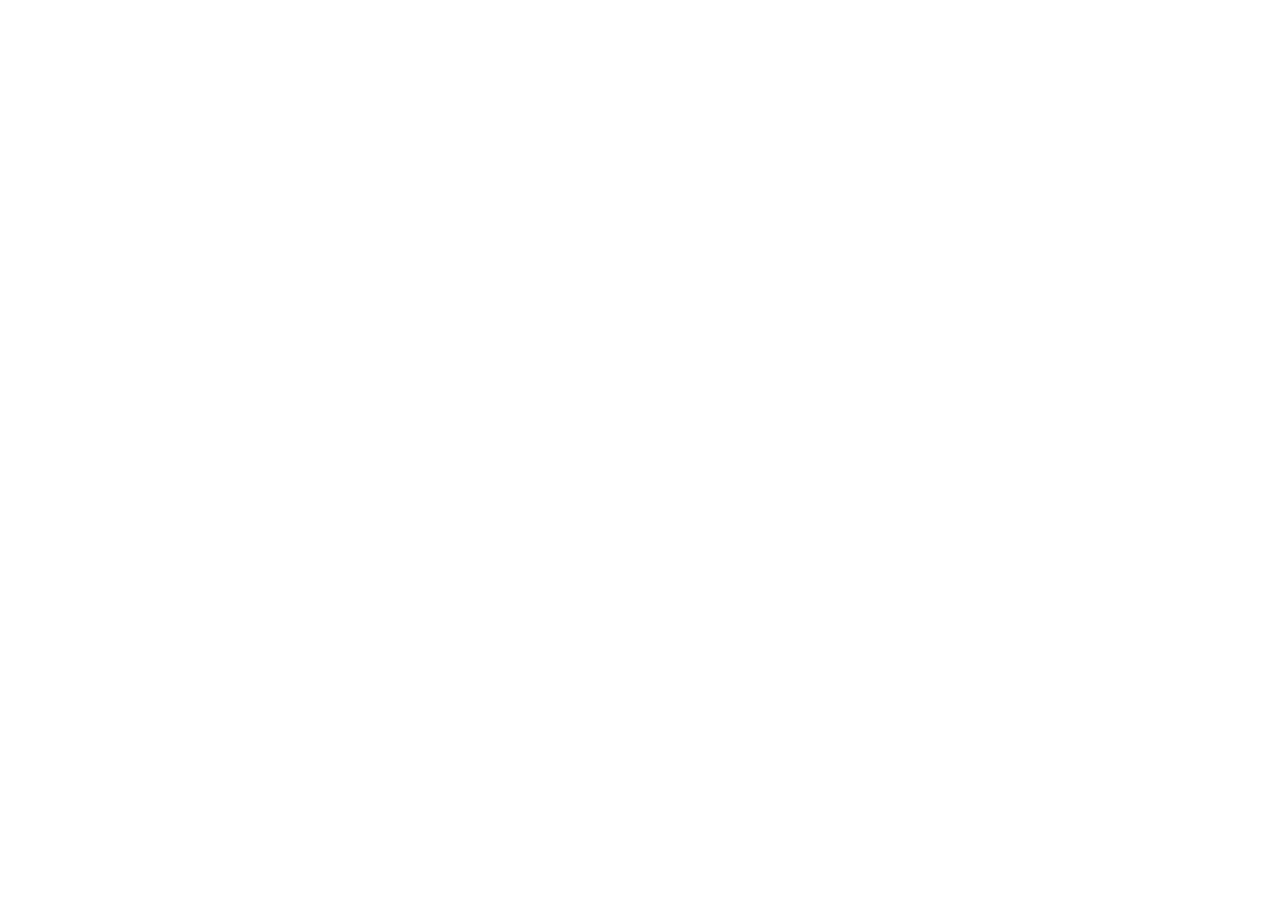
==== USwap/index.html @ 93fbeb54 "." ====
<!DOCTYPE html>
<html lang="es">
<head>
    <meta charset="UTF-8">
    <meta name="viewport" content="width=device-width, initial-scale=1.0">
    <title>Inicio</title>
</head>
<body>

    <header>
    </header>

    <nav>
    </nav>

    <main>

        <section>

        </section>

    </main>

    <footer>
    </footer>

</body>
</html>
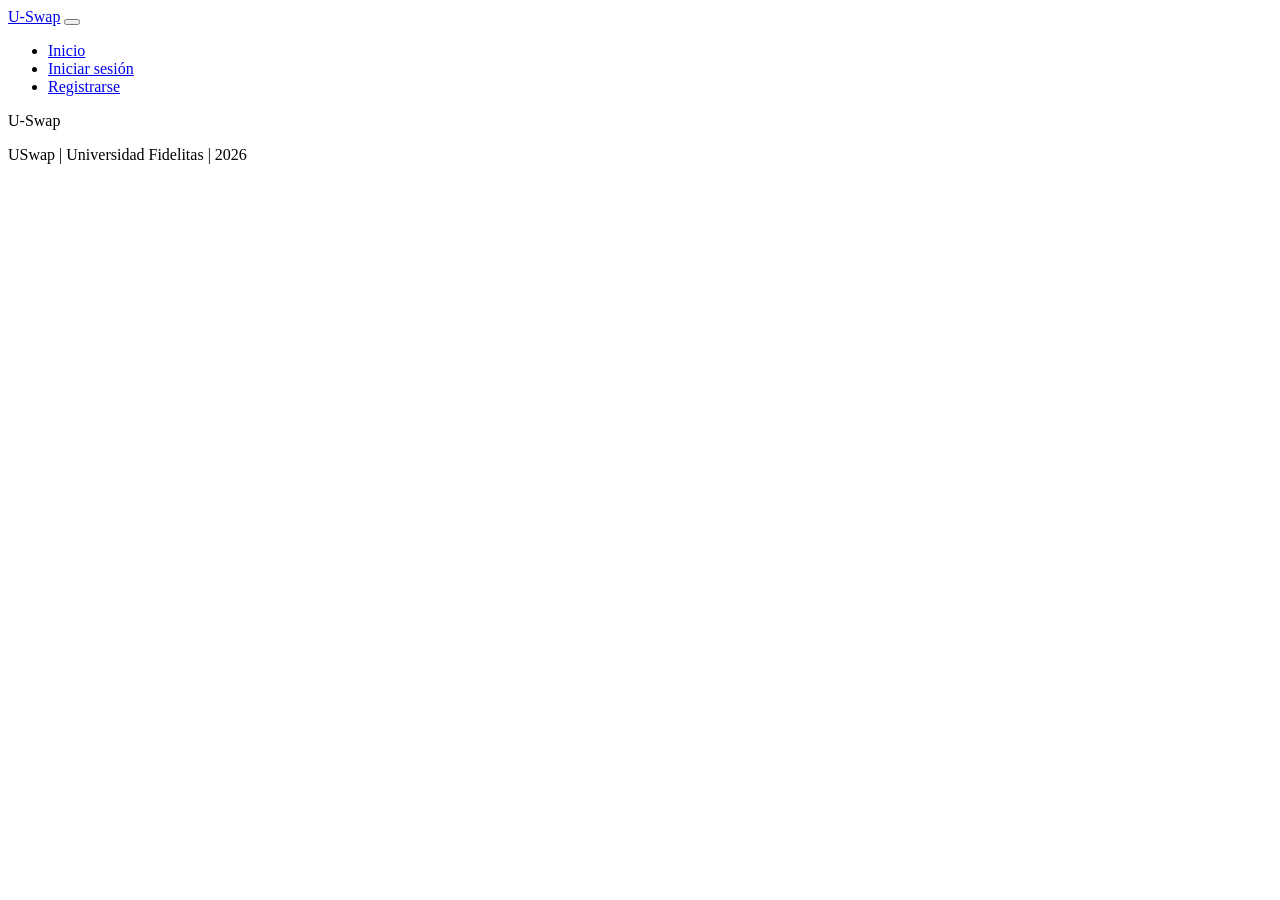
==== commit 9300b207: "." ====
--- a/USwap/index.html
+++ b/USwap/index.html
@@ -7,7 +7,38 @@
 </head>
 <body>
 
-    <header>
+    <header class="navbar navbar-expand-lg navbar-dark bg-success">
+
+        <div class="container">
+
+            <a class="navbar-brand" href="#">U-Swap</a>
+
+            <button class="navbar-toggler" data-bs-toggle="collapse" data-bs-target="#menu">
+                <span class="navbar-toggler-icon"></span>
+            </button>
+
+            <div class="collapse navbar-collapse" id="menu">
+
+                <ul class="navbar-nav ms-auto">
+
+                    <li class="nav-item">
+                        <a class="nav-link active" href="#">Inicio</a>
+                    </li>
+
+                    <li class="nav-item">
+                        <a class="nav-link" href="login.html">Iniciar sesión</a>
+                    </li>
+
+                    <li class="nav-item">
+                        <a class="nav-link" href="registro.html">Registrarse</a>
+                    </li>
+
+                </ul>
+
+            </div>
+
+        </div>
+
     </header>
 
     <nav>
@@ -21,7 +52,14 @@
 
     </main>
 
-    <footer>
+    <footer class="bg-dark text-white text-center mt-5 p-3">
+
+        <p class="mb-1">U-Swap</p>
+
+        <p class="mb-0">
+            USwap | Universidad Fidelitas | 2026
+        </p>
+
     </footer>
 
 </body>
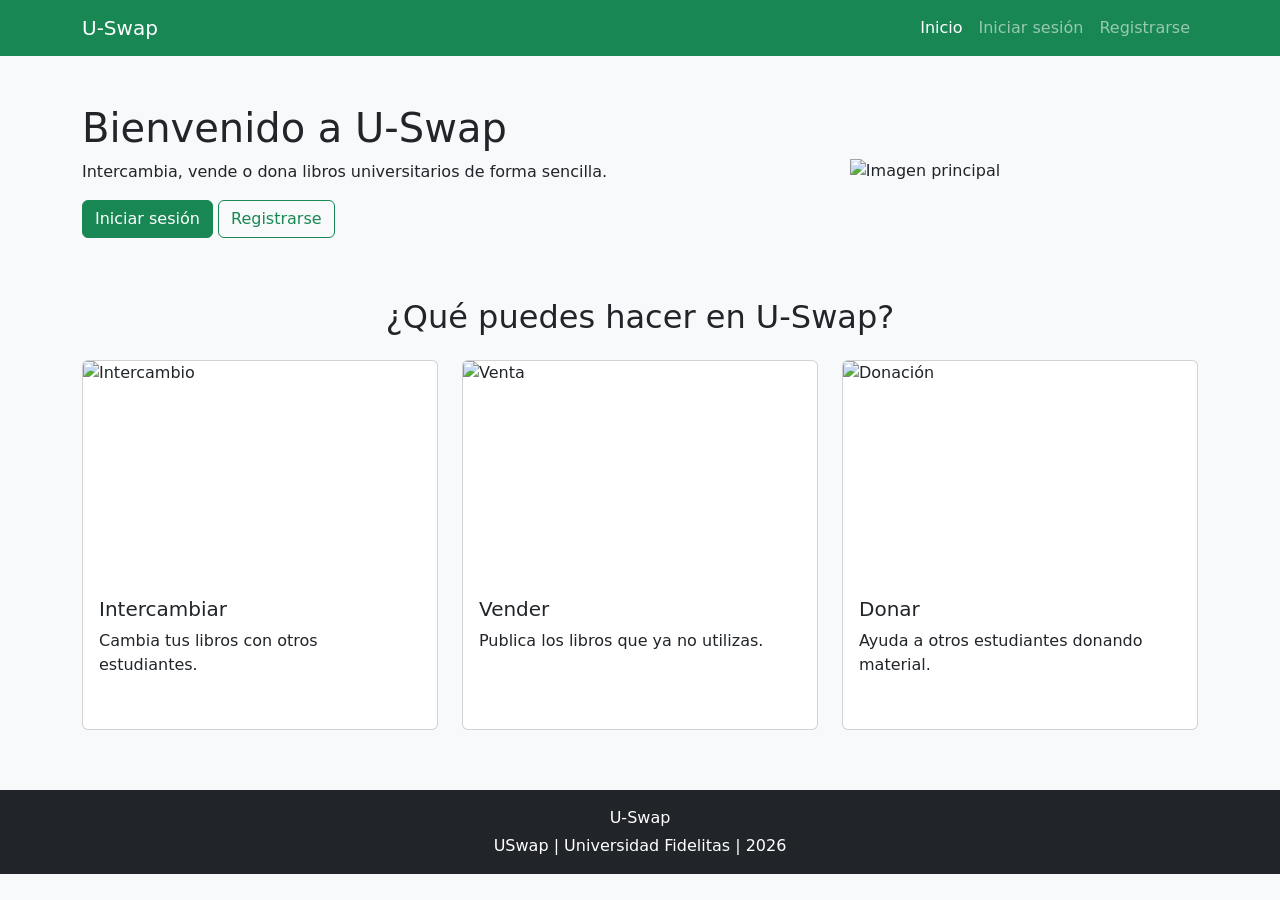
==== commit 47cc8940: "." ====
--- a/USwap/index.html
+++ b/USwap/index.html
@@ -1,12 +1,19 @@
 <!DOCTYPE html>
 <html lang="es">
+
 <head>
+
     <meta charset="UTF-8">
     <meta name="viewport" content="width=device-width, initial-scale=1.0">
-    <title>Inicio</title>
+
+    <title>U-Swap</title>
+
+    <link href="https://cdn.jsdelivr.net/npm/bootstrap@5.3.7/dist/css/bootstrap.min.css" rel="stylesheet">
+    <link rel="stylesheet" href="css/css.css">
+
 </head>
+
 <body>
-
     <header class="navbar navbar-expand-lg navbar-dark bg-success">
 
         <div class="container">
@@ -26,7 +33,7 @@
                     </li>
 
                     <li class="nav-item">
-                        <a class="nav-link" href="login.html">Iniciar sesión</a>
+                        <a class="nav-link" href="inicioSesion.html">Iniciar sesión</a>
                     </li>
 
                     <li class="nav-item">
@@ -41,12 +48,107 @@
 
     </header>
 
-    <nav>
-    </nav>
+    <main>
+        <section class="container mt-5">
 
-    <main>
+            <div class="row align-items-center">
 
-        <section>
+                <div class="col-md-6">
+
+                    <h1>Bienvenido a U-Swap</h1>
+
+                    <p>
+                        Intercambia, vende o dona libros universitarios de forma sencilla.
+                    </p>
+
+                    <a href="inicioSesion.html" class="btn btn-success">
+                        Iniciar sesión
+                    </a>
+
+                    <a href="registro.html" class="btn btn-outline-success">
+                        Registrarse
+                    </a>
+
+                </div>
+
+                <div class="col-md-6 text-center">
+
+                    <img src="https://encrypted-tbn0.gstatic.com/images?q=tbn:ANd9GcSvp2qlbPIbWVZ3sUcBw461mixc3N7v8Za394JLHCnrOkldf8sCNHChKzLT&s=10" alt="Imagen principal" class="img-fluid">
+
+                </div>
+
+            </div>
+
+        </section>
+        <section class="container mt-5">
+
+            <h2 class="text-center mb-4">
+                ¿Qué puedes hacer en U-Swap?
+            </h2>
+
+            <div class="row">
+
+                <div class="col-md-4">
+
+                    <div class="card">
+
+                        <img src="https://encrypted-tbn0.gstatic.com/images?q=tbn:ANd9GcTh-PjV7AsOBnnr8fqC9k1x563du3hgVQK_5Sd8M7zcXUjzzUQByUCE_Ral&s=10" class="card-img-top" alt="Intercambio">
+
+                        <div class="card-body">
+
+                            <h5>Intercambiar</h5>
+
+                            <p>
+                                Cambia tus libros con otros estudiantes.
+                            </p>
+
+                        </div>
+
+                    </div>
+
+                </div>
+
+                <div class="col-md-4">
+
+                    <div class="card">
+
+                        <img src="https://encrypted-tbn0.gstatic.com/images?q=tbn:ANd9GcRw9hoGt6qkgAv5vHhZItZFttEyfZECp71WKikzyBfoYkIWQbp8xZOn1oJs&s=10" class="card-img-top" alt="Venta">
+
+                        <div class="card-body">
+
+                            <h5>Vender</h5>
+
+                            <p>
+                                Publica los libros que ya no utilizas.
+                            </p>
+
+                        </div>
+
+                    </div>
+
+                </div>
+
+                <div class="col-md-4">
+
+                    <div class="card">
+
+                        <img src="https://toledofol.org/wp-content/uploads/bookdonations.jpg" class="card-img-top" alt="Donación">
+
+                        <div class="card-body">
+
+                            <h5>Donar</h5>
+
+                            <p>
+                                Ayuda a otros estudiantes donando material.
+                            </p>
+
+                        </div>
+
+                    </div>
+
+                </div>
+
+            </div>
 
         </section>
 
@@ -61,6 +163,6 @@
         </p>
 
     </footer>
+</body>
 
-</body>
 </html>
--- a/USwap/css/css.css
+++ b/USwap/css/css.css
@@ -0,0 +1,75 @@
+body{
+    background-color: #f8f9fa;
+}
+
+/* Espaciado entre secciones */
+section{
+    margin-bottom: 60px;
+}
+
+/* Tarjetas */
+.card{
+    margin-bottom: 20px;
+    height: 100%;
+}
+
+/* Todas las imágenes de las tarjetas tendrán el mismo tamaño */
+.card-img-top{
+    width: 100%;
+    height: 220px;
+    object-fit: cover;
+}
+
+/* Imagen principal */
+.img-fluid{
+    max-height: 350px;
+    object-fit: cover;
+}
+
+/* Footer */
+footer{
+    margin-top: 50px;
+}
+
+/* Estilos para las tarjetas de opciones de la página principal */
+.action-card {
+    transition: transform 0.2s ease, box-shadow 0.2s ease;
+}
+
+.action-card:hover {
+    transform: translateY(-4px);
+    box-shadow: 0 0.75rem 1.5rem rgba(0, 0, 0, 0.12) !important;
+}
+
+.action-card-image {
+    height: 220px;
+    padding: 1rem;
+    background: linear-gradient(135deg, #e8f5e9 0%, #f8f9fa 100%);
+    display: flex;
+    align-items: center;
+    justify-content: center;
+    overflow: hidden;
+}
+
+.action-card-placeholder {
+    width: 100%;
+    height: 100%;
+    border: 2px dashed #8fbc8f;
+    border-radius: 0.75rem;
+    display: flex;
+    align-items: center;
+    justify-content: center;
+    text-align: center;
+    color: #6c757d;
+    font-weight: 600;
+    background-color: rgba(255, 255, 255, 0.6);
+}
+
+.action-card img {
+    width: 100%;
+    height: 100%;
+    object-fit: contain;
+    object-position: center;
+    display: block;
+    border-radius: 0.75rem;
+}
